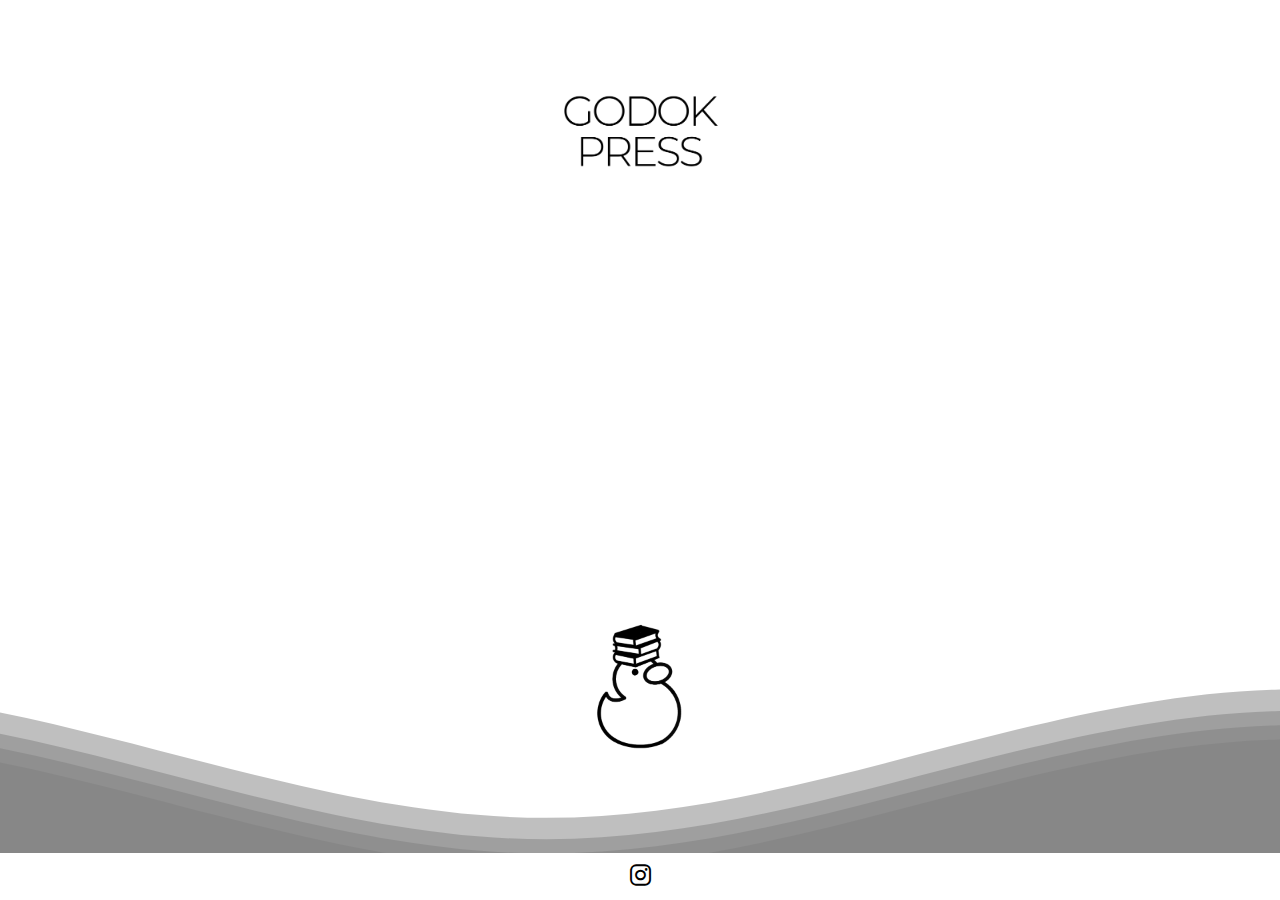
==== index.html @ 70db9727 "Add files via upload" ====
<!DOCTYPE html>
<html lang="en">
<head>
    <meta charset="UTF-8">
    <meta name="viewport" content="width=device-width, initial-scale=1.0">
    <title>Moving Duck with Logo and Waves</title>
    <link rel="stylesheet" href="styles.css">
    <link rel="stylesheet" href="https://cdnjs.cloudflare.com/ajax/libs/font-awesome/6.0.0-beta3/css/all.min.css">
</head>
<body>
    <div class="container">
        <img src="duck.png" alt="Duck" class="duck light-mode">
        <img src="duck_white.png" alt="Duck" class="duck dark-mode">
        <img src="logo.png" alt="Logo" class="logo light-mode">
        <img src="logo_white.png" alt="Logo" class="logo dark-mode">
        <div class="wave-container">
            <svg class="waves" xmlns="http://www.w3.org/2000/svg" xmlns:xlink="http://www.w3.org/1999/xlink"
                viewBox="0 24 150 28" preserveAspectRatio="none" shape-rendering="auto">
                <defs>
                    <path id="gentle-wave" d="M-160 44c30 0 58-18 88-18s 58 18 88 18 58-18 88-18 58 18 88 18
                    v44h-352z" />
                </defs>
                <g class="parallax">
                    <use xlink:href="#gentle-wave" x="48" y="0" class="wave-fill" />
                    <use xlink:href="#gentle-wave" x="48" y="3" class="wave-fill" />
                    <use xlink:href="#gentle-wave" x="48" y="5" class="wave-fill" />
                    <use xlink:href="#gentle-wave" x="48" y="7" class="wave-fill" />
                </g>
            </svg>
        </div>
    </div>
    <footer>
        <a href="https://www.instagram.com/godokpress" target="_blank" class="instagram-link">
            <i class="fab fa-instagram"></i>
        </a>
    </footer>
    <script src="script.js"></script>
</body>
</html>
---- styles.css ----
body, html {
    margin: 0;
    padding: 0;
    width: 100%;
    height: 100%;
    display: flex;
    flex-direction: column;
    justify-content: center;
    align-items: center;
    background-color: #FFFFFF; /* Default to white background */
}

.container {
    position: relative;
    width: 100%;
    height: calc(100% - 50px); /* Adjust to leave space for the footer */
    display: flex;
    justify-content: center;
    align-items: center;
    flex-direction: column;
}

.duck {
    position: absolute;
    bottom: 120px; /* Adjust this value to move the duck up or down */
    width: 100px;
    height: auto;
    animation: moveDuck 5s infinite ease-in-out;
}

.logo {
    position: absolute;
    top: 50px; /* Adjust this value to move the logo down */
    left: 50%;
    transform: translateX(-50%);
    width: 200px; /* Adjust as needed */
    height: auto;
}

.wave-container {
    position: absolute;
    bottom: 0;
    width: 100%;
    overflow: hidden; /* Hides overflowing waves */
    line-height: 0;
}

.wave-container svg {
    position: relative;
    display: block;
    width: calc(100% + 1.3px);
    height: 200px; /* Adjust this value to change wave height */
}

.parallax > use {
    animation: moveWaves 25s cubic-bezier(0.55, 0.5, 0.45, 0.5) infinite;
}

.parallax > use:nth-child(1) {
    animation-delay: -2s;
    animation-duration: 7s;
}

.parallax > use:nth-child(2) {
    animation-delay: -3s;
    animation-duration: 10s;
}

.parallax > use:nth-child(3) {
    animation-delay: -4s;
    animation-duration: 13s;
}

.parallax > use:nth-child(4) {
    animation-delay: -5s;
    animation-duration: 20s;
}

/* Define wave fill color for light and dark modes */
.wave-fill {
    fill: rgba(128, 128, 128, 0.5); /* Light mode: gray with some transparency */
}

/* Hide dark-mode images by default */
.dark-mode {
    display: none;
}

/* Show dark-mode images and waves in dark mode */
@media (prefers-color-scheme: dark) {
    body, html {
        background-color: #000000; /* Change to dark background */
    }
    .light-mode {
        display: none;
    }
    .dark-mode {
        display: block;
    }
    .wave-fill {
        fill: rgba(255, 255, 255, 0.5); /* Dark mode: white with some transparency */
    }
}

footer {
    position: absolute;
    bottom: 0;
    width: 100%;
    display: flex;
    justify-content: center;
    align-items: center;
    padding: 10px 0;
    background-color: #FFFFFF; /* Background color to make it distinct */
}

.instagram-link {
    color: #000000; /* Icon color */
    font-size: 24px; /* Icon size */
    text-decoration: none;
}

.instagram-link:hover {
    color: #E1306C; /* Instagram brand color on hover */
}

@keyframes moveDuck {
    0%, 100% {
        transform: translateY(0);
    }
    50% {
        transform: translateY(-50px);
    }
}

@keyframes moveWaves {
    0% {
        transform: translate3d(-90px, 0, 0);
    }
    100% {
        transform: translate3d(85px, 0, 0);
    }
}
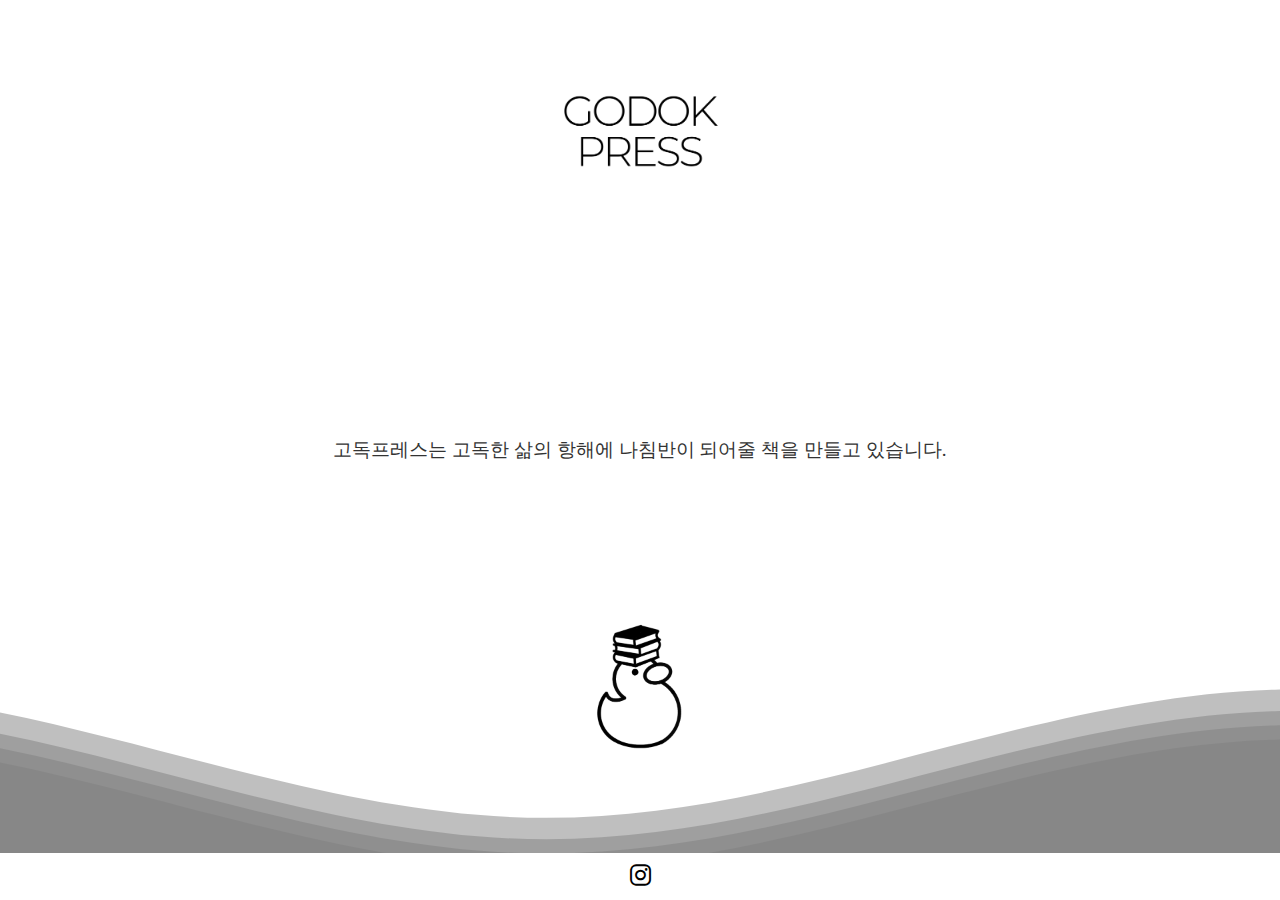
==== commit 900c90a4: "Update index.html" ====
--- a/index.html
+++ b/index.html
@@ -3,14 +3,46 @@
 <head>
     <meta charset="UTF-8">
     <meta name="viewport" content="width=device-width, initial-scale=1.0">
-    <title>Moving Duck with Logo and Waves</title>
+    <title>도서출판 고독</title>
+    <meta name="description" content="고독한 책 읽기는 즐겁습니다.">
+    <meta name="keywords" content="고독프레스, godokpress, 도서출판 고독">
     <link rel="stylesheet" href="styles.css">
     <link rel="stylesheet" href="https://cdnjs.cloudflare.com/ajax/libs/font-awesome/6.0.0-beta3/css/all.min.css">
+
+    <!-- Open Graph Meta Tags -->
+    <meta property="og:title" content="고독프레스">
+    <meta property="og:description" content="고독한 책 읽기는 즐거워">
+    <meta property="og:image" content="https://www.godokpress.com/thumbnail.png"> <!-- URL to the image you want to display -->
+    <meta property="og:url" content="https://www.godokpress.com"> <!-- URL to your page -->
+    <meta property="og:type" content="website">
+
+    <!-- Twitter Meta Tags -->
+    <meta name="twitter:card" content="summary_large_image">
+    <meta name="twitter:title" content="고독프레스">
+    <meta name="twitter:description" content="고독한 책 읽기는 즐거워">
+    <meta name="twitter:image" content="https://www.godokpress.com/thumbnail.png"> <!-- URL to the image you want to display -->
+
+    <!-- Structured Data -->
+    <script type="application/ld+json">
+    {
+      "@context": "https://godokpress.com",
+      "@type": "Book",
+      "name": "도서출판 고독, 고독프레스, 고독출판사",
+      "description": "고독만이 가져다 줄 삶의 변혁을 실천합니다",
+      "url": "https://www.godokpress.com",
+      "sameAs": [
+        "https://www.instagram.com/godokpress"
+      ]
+    }
+    </script>
+
+    
 </head>
 <body>
     <div class="container">
         <img src="duck.png" alt="Duck" class="duck light-mode">
         <img src="duck_white.png" alt="Duck" class="duck dark-mode">
+        <p class="intro-text">고독프레스는 고독한 삶의 항해에 나침반이 되어줄 책을 만들고 있습니다.</p>
         <img src="logo.png" alt="Logo" class="logo light-mode">
         <img src="logo_white.png" alt="Logo" class="logo dark-mode">
         <div class="wave-container">
--- a/styles.css
+++ b/styles.css
@@ -26,6 +26,13 @@
     width: 100px;
     height: auto;
     animation: moveDuck 5s infinite ease-in-out;
+}
+
+.intro-text {
+    text-align: center;
+    font-size: 1.2em;
+    margin: 20px 0;
+    color: #333;
 }
 
 .logo {
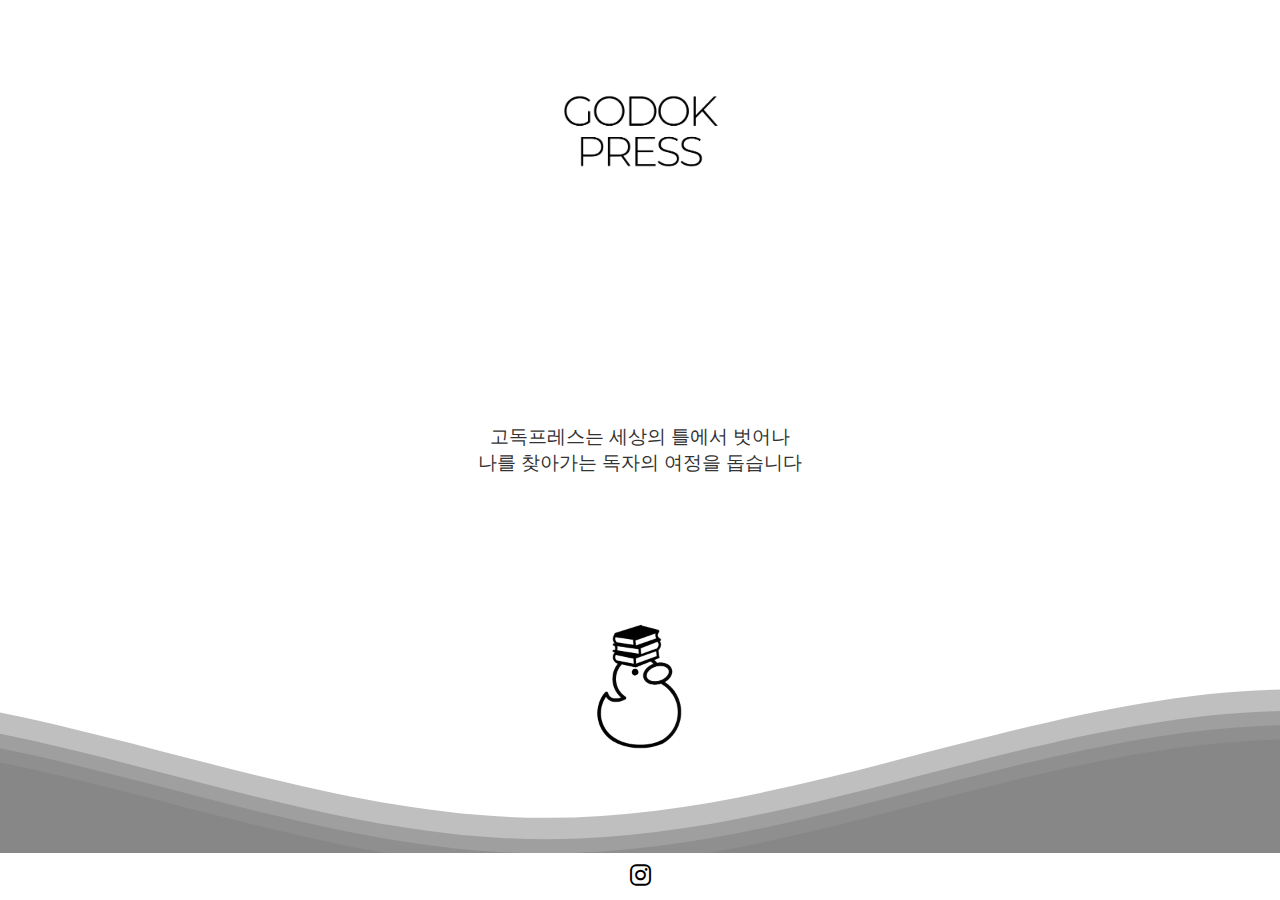
==== commit 13674f37: "Update index.html" ====
--- a/index.html
+++ b/index.html
@@ -8,6 +8,7 @@
     <meta name="keywords" content="고독프레스, godokpress, 도서출판 고독">
     <link rel="stylesheet" href="styles.css">
     <link rel="stylesheet" href="https://cdnjs.cloudflare.com/ajax/libs/font-awesome/6.0.0-beta3/css/all.min.css">
+    <link href="https://fonts.googleapis.com/css2?family=Montserrat:wght@400;700&display=swap" rel="stylesheet">
 
     <!-- Open Graph Meta Tags -->
     <meta property="og:title" content="고독프레스">
@@ -25,7 +26,7 @@
     <!-- Structured Data -->
     <script type="application/ld+json">
     {
-      "@context": "https://godokpress.com",
+      "@context": "https://schema.org",
       "@type": "Book",
       "name": "도서출판 고독, 고독프레스, 고독출판사",
       "description": "고독만이 가져다 줄 삶의 변혁을 실천합니다",
@@ -36,15 +37,14 @@
     }
     </script>
 
-    
 </head>
 <body>
     <div class="container">
         <img src="duck.png" alt="Duck" class="duck light-mode">
         <img src="duck_white.png" alt="Duck" class="duck dark-mode">
-        <p class="intro-text">고독프레스는 고독한 삶의 항해에 나침반이 되어줄 책을 만들고 있습니다.</p>
         <img src="logo.png" alt="Logo" class="logo light-mode">
         <img src="logo_white.png" alt="Logo" class="logo dark-mode">
+        <p class="intro-text">고독프레스는 세상의 틀에서 벗어나<br>나를 찾아가는 독자의 여정을 돕습니다</p>
         <div class="wave-container">
             <svg class="waves" xmlns="http://www.w3.org/2000/svg" xmlns:xlink="http://www.w3.org/1999/xlink"
                 viewBox="0 24 150 28" preserveAspectRatio="none" shape-rendering="auto">
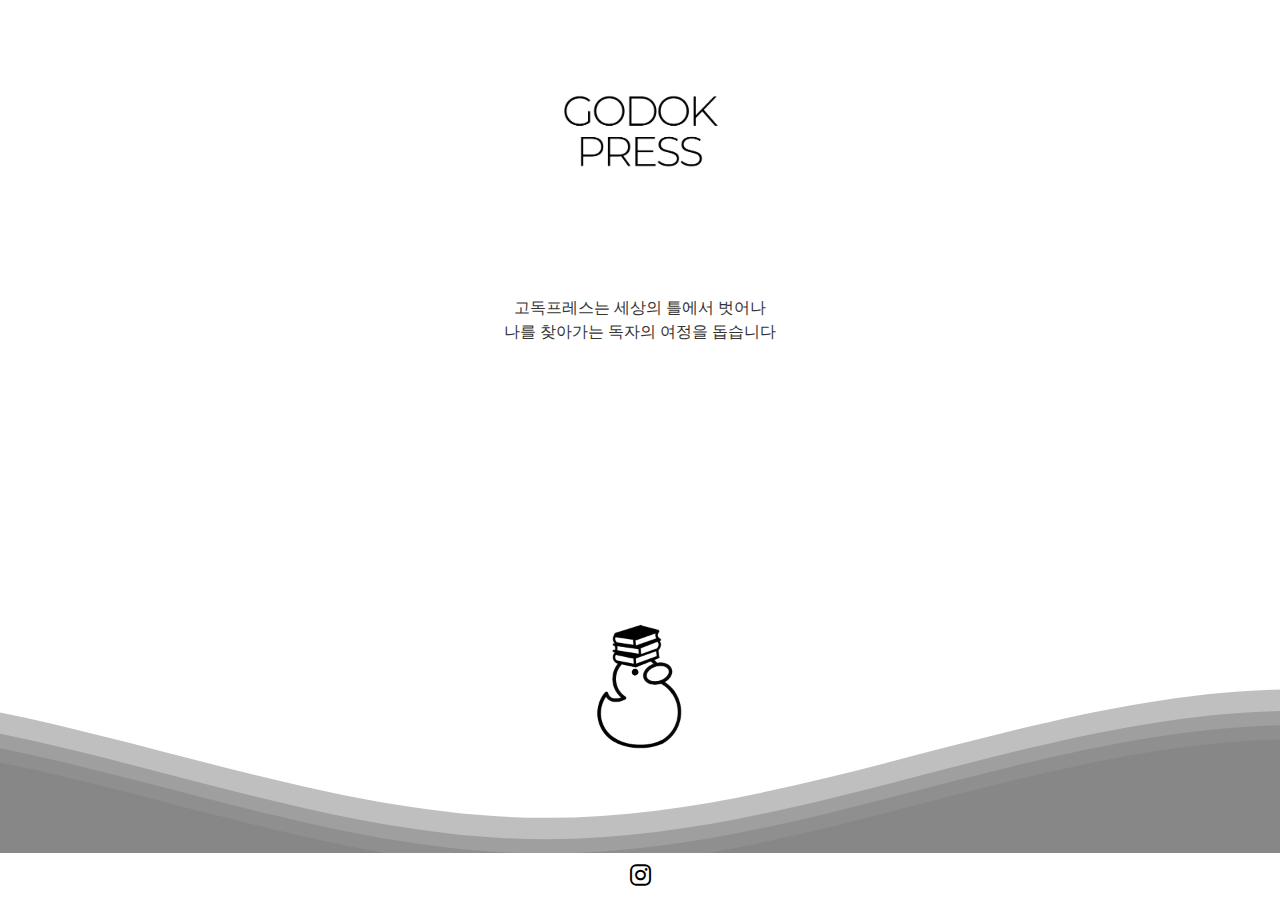
==== commit 57cb1659: "Update index.html" ====
--- a/index.html
+++ b/index.html
@@ -37,13 +37,33 @@
     }
     </script>
 
+    <!-- favicon -->
+    <link rel="apple-touch-icon" sizes="57x57" href="/apple-icon-57x57.png">
+    <link rel="apple-touch-icon" sizes="60x60" href="/apple-icon-60x60.png">
+    <link rel="apple-touch-icon" sizes="72x72" href="/apple-icon-72x72.png">
+    <link rel="apple-touch-icon" sizes="76x76" href="/apple-icon-76x76.png">
+    <link rel="apple-touch-icon" sizes="114x114" href="/apple-icon-114x114.png">
+    <link rel="apple-touch-icon" sizes="120x120" href="/apple-icon-120x120.png">
+    <link rel="apple-touch-icon" sizes="144x144" href="/apple-icon-144x144.png">
+    <link rel="apple-touch-icon" sizes="152x152" href="/apple-icon-152x152.png">
+    <link rel="apple-touch-icon" sizes="180x180" href="/apple-icon-180x180.png">
+    <link rel="icon" type="image/png" sizes="192x192"  href="/android-icon-192x192.png">
+    <link rel="icon" type="image/png" sizes="32x32" href="/favicon-32x32.png">
+    <link rel="icon" type="image/png" sizes="96x96" href="/favicon-96x96.png">
+    <link rel="icon" type="image/png" sizes="16x16" href="/favicon-16x16.png">
+    <link rel="manifest" href="/manifest.json">
+    <meta name="msapplication-TileColor" content="#ffffff">
+    <meta name="msapplication-TileImage" content="/ms-icon-144x144.png">
+    <meta name="theme-color" content="#ffffff">
+
+    
 </head>
 <body>
     <div class="container">
-        <img src="duck.png" alt="Duck" class="duck light-mode">
-        <img src="duck_white.png" alt="Duck" class="duck dark-mode">
-        <img src="logo.png" alt="Logo" class="logo light-mode">
-        <img src="logo_white.png" alt="Logo" class="logo dark-mode">
+        <img src="duck.png" class="duck light-mode">
+        <img src="duck_white.png" class="duck dark-mode">
+        <img src="logo.png" class="logo light-mode">
+        <img src="logo_white.png" class="logo dark-mode">
         <p class="intro-text">고독프레스는 세상의 틀에서 벗어나<br>나를 찾아가는 독자의 여정을 돕습니다</p>
         <div class="wave-container">
             <svg class="waves" xmlns="http://www.w3.org/2000/svg" xmlns:xlink="http://www.w3.org/1999/xlink"
--- a/styles.css
+++ b/styles.css
@@ -28,13 +28,6 @@
     animation: moveDuck 5s infinite ease-in-out;
 }
 
-.intro-text {
-    text-align: center;
-    font-size: 1.2em;
-    margin: 20px 0;
-    color: #333;
-}
-
 .logo {
     position: absolute;
     top: 50px; /* Adjust this value to move the logo down */
@@ -43,6 +36,18 @@
     width: 200px; /* Adjust as needed */
     height: auto;
 }
+
+
+.intro-text {
+    text-align: center;
+    font-size: 1em;
+    margin: 0; /* 기본 여백 제거 */
+    color: #333;
+    line-height: 1.5; /* 줄 간격 조절 */
+    position: relative;
+    top: -130px; /* 위로 10픽셀 이동 */
+}
+
 
 .wave-container {
     position: absolute;
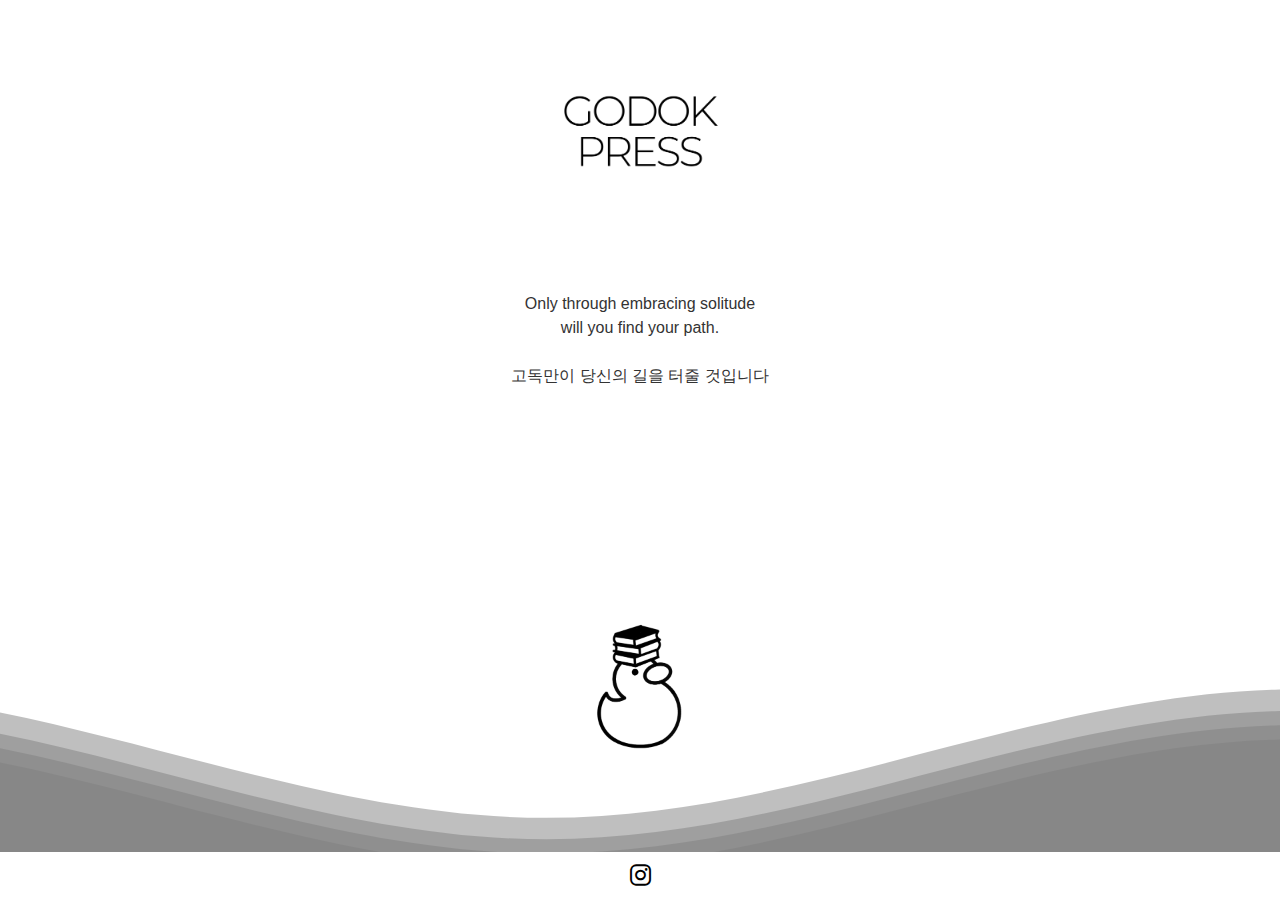
==== commit 32e92121: "Update index.html" ====
--- a/index.html
+++ b/index.html
@@ -38,23 +38,7 @@
     </script>
 
     <!-- favicon -->
-    <link rel="apple-touch-icon" sizes="57x57" href="/apple-icon-57x57.png">
-    <link rel="apple-touch-icon" sizes="60x60" href="/apple-icon-60x60.png">
-    <link rel="apple-touch-icon" sizes="72x72" href="/apple-icon-72x72.png">
-    <link rel="apple-touch-icon" sizes="76x76" href="/apple-icon-76x76.png">
-    <link rel="apple-touch-icon" sizes="114x114" href="/apple-icon-114x114.png">
-    <link rel="apple-touch-icon" sizes="120x120" href="/apple-icon-120x120.png">
-    <link rel="apple-touch-icon" sizes="144x144" href="/apple-icon-144x144.png">
-    <link rel="apple-touch-icon" sizes="152x152" href="/apple-icon-152x152.png">
-    <link rel="apple-touch-icon" sizes="180x180" href="/apple-icon-180x180.png">
-    <link rel="icon" type="image/png" sizes="192x192"  href="/android-icon-192x192.png">
-    <link rel="icon" type="image/png" sizes="32x32" href="/favicon-32x32.png">
-    <link rel="icon" type="image/png" sizes="96x96" href="/favicon-96x96.png">
-    <link rel="icon" type="image/png" sizes="16x16" href="/favicon-16x16.png">
-    <link rel="manifest" href="/manifest.json">
-    <meta name="msapplication-TileColor" content="#ffffff">
-    <meta name="msapplication-TileImage" content="/ms-icon-144x144.png">
-    <meta name="theme-color" content="#ffffff">
+    <link rel="icon" type="image/x-icon" href="/favicon.ico">    
 
     
 </head>
@@ -64,7 +48,8 @@
         <img src="duck_white.png" class="duck dark-mode">
         <img src="logo.png" class="logo light-mode">
         <img src="logo_white.png" class="logo dark-mode">
-        <p class="intro-text">고독프레스는 세상의 틀에서 벗어나<br>나를 찾아가는 독자의 여정을 돕습니다</p>
+        <p class="intro-text">Only through embracing solitude<br>will you find your path.</p>
+        <p class="intro-text"><br>고독만이 당신의 길을 터줄 것입니다</p>
         <div class="wave-container">
             <svg class="waves" xmlns="http://www.w3.org/2000/svg" xmlns:xlink="http://www.w3.org/1999/xlink"
                 viewBox="0 24 150 28" preserveAspectRatio="none" shape-rendering="auto">
--- a/styles.css
+++ b/styles.css
@@ -37,6 +37,9 @@
     height: auto;
 }
 
+body {
+    font-family: Arial, Helvetica, sans-serif;
+}
 
 .intro-text {
     text-align: center;
@@ -45,7 +48,7 @@
     color: #333;
     line-height: 1.5; /* 줄 간격 조절 */
     position: relative;
-    top: -130px; /* 위로 10픽셀 이동 */
+    top: -110px; /* 위로 10픽셀 이동 */
 }
 
 
@@ -135,6 +138,14 @@
     color: #E1306C; /* Instagram brand color on hover */
 }
 
+
+@media (prefers-color-scheme: dark) {
+    .intro-text {
+        color: white;
+    }
+}
+
+
 @keyframes moveDuck {
     0%, 100% {
         transform: translateY(0);
